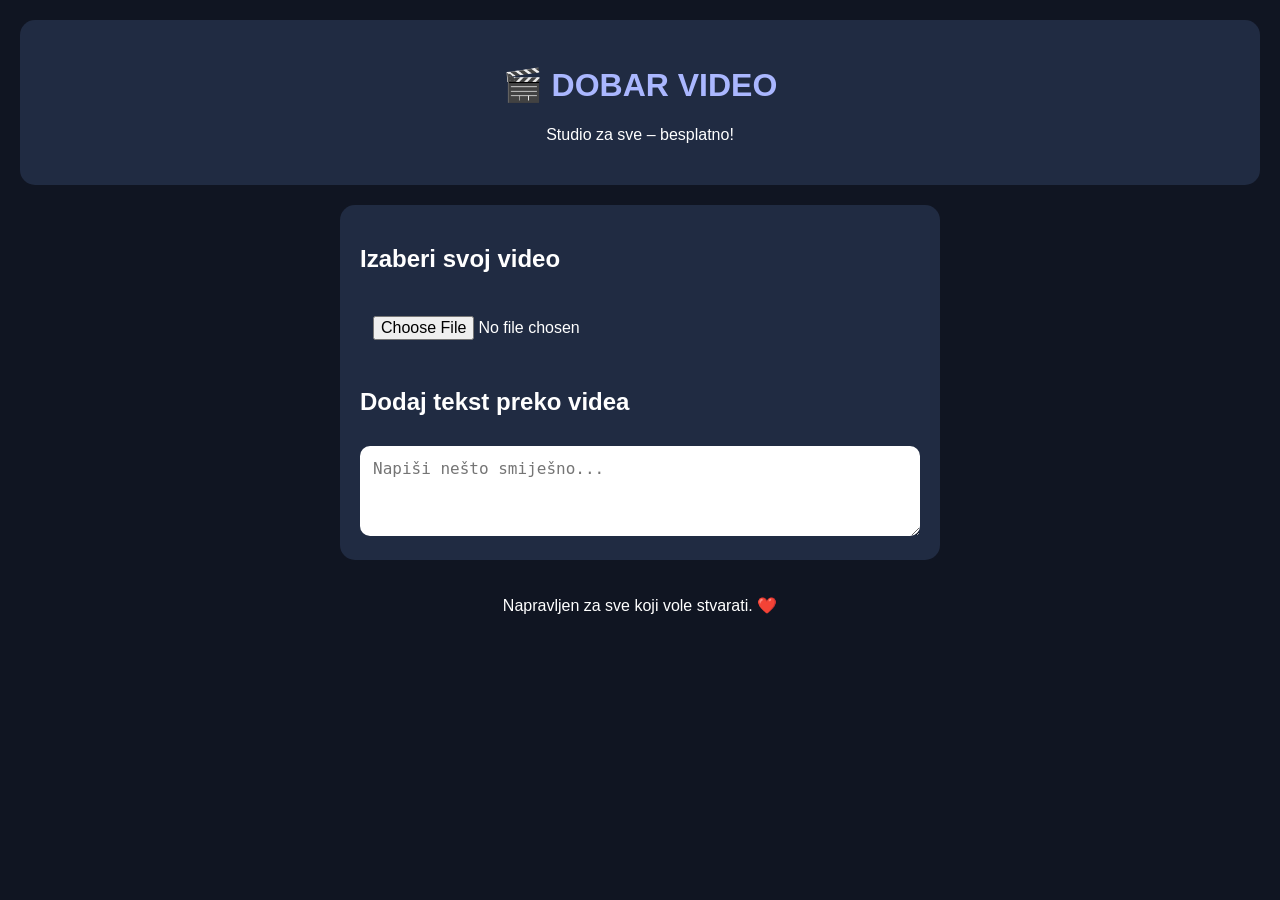
==== index.html @ 58460ad0 "Update index.html" ====
<!DOCTYPE html>
<html lang="bs">
<head>
    <meta charset="UTF-8">
    <meta name="viewport" content="width=device-width, initial-scale=1.0">
    <meta name="theme-color" content="#101010">
    <title>DOBAR VIDEO – Studio za sve</title>
    <link rel="stylesheet" href="style.css">
</head>
<body>
    <header>
        <h1>🎬 DOBAR VIDEO</h1>
        <p>Studio za sve – besplatno!</p>
    </header>

    <main>
        <section>
            <h2>Izaberi svoj video</h2>
            <input type="file" id="videoFile" accept="video/*">

            <div id="videoContainer">
                <video id="video" controls playsinline style="display:none;"></video>
                <div id="videoText"></div>
            </div>

            <h2>Dodaj tekst preko videa</h2>
            <textarea id="caption" placeholder="Napiši nešto smiješno..."></textarea>
        </section>
    </main>

    <footer>
        <p>Napravljen za sve koji vole stvarati. ❤️</p>
    </footer>

    <script src="app.js"></script>
</body>
</html>
---- style.css ----
* {
    box-sizing: border-box;
}

body {
    margin: 0;
    padding: 20px;
    background: #101522;
    color: white;
    font-family: Arial, sans-serif;
}

header {
    text-align: center;
    padding: 25px 10px;
    background: #202b42;
    border-radius: 15px;
}

h1, h3 {
    color: #aab7ff;
}

main {
    max-width: 600px;
    margin: auto;
}

section {
    background: #202b42;
    padding: 20px;
    margin-top: 20px;
    border-radius: 15px;
}

input, textarea {
    width: 100%;
    padding: 13px;
    border-radius: 10px;
    border: none;
    margin-top: 10px;
    font-size: 16px;
}

textarea {
    min-height: 90px;
    resize: vertical;
}

#videoContainer {
    position: relative;
    width: 100%;
    margin-top: 15px;
    overflow: hidden;
    border-radius: 12px;
}

video {
    display: block;
    width: 100%;
    max-height: 450px;
}

#videoText {
    position: absolute;
    top: 25px;
    bottom: auto;
    left: 5%;
    right: 5%;
    z-index: 10;
    color: white;
    font-size: 26px;
    font-weight: bold;
    text-align: center;
    text-shadow: 2px 2px 4px black;
    pointer-events: none;
    overflow-wrap: anywhere;
}

footer {
    text-align: center;
    padding: 20px;
}
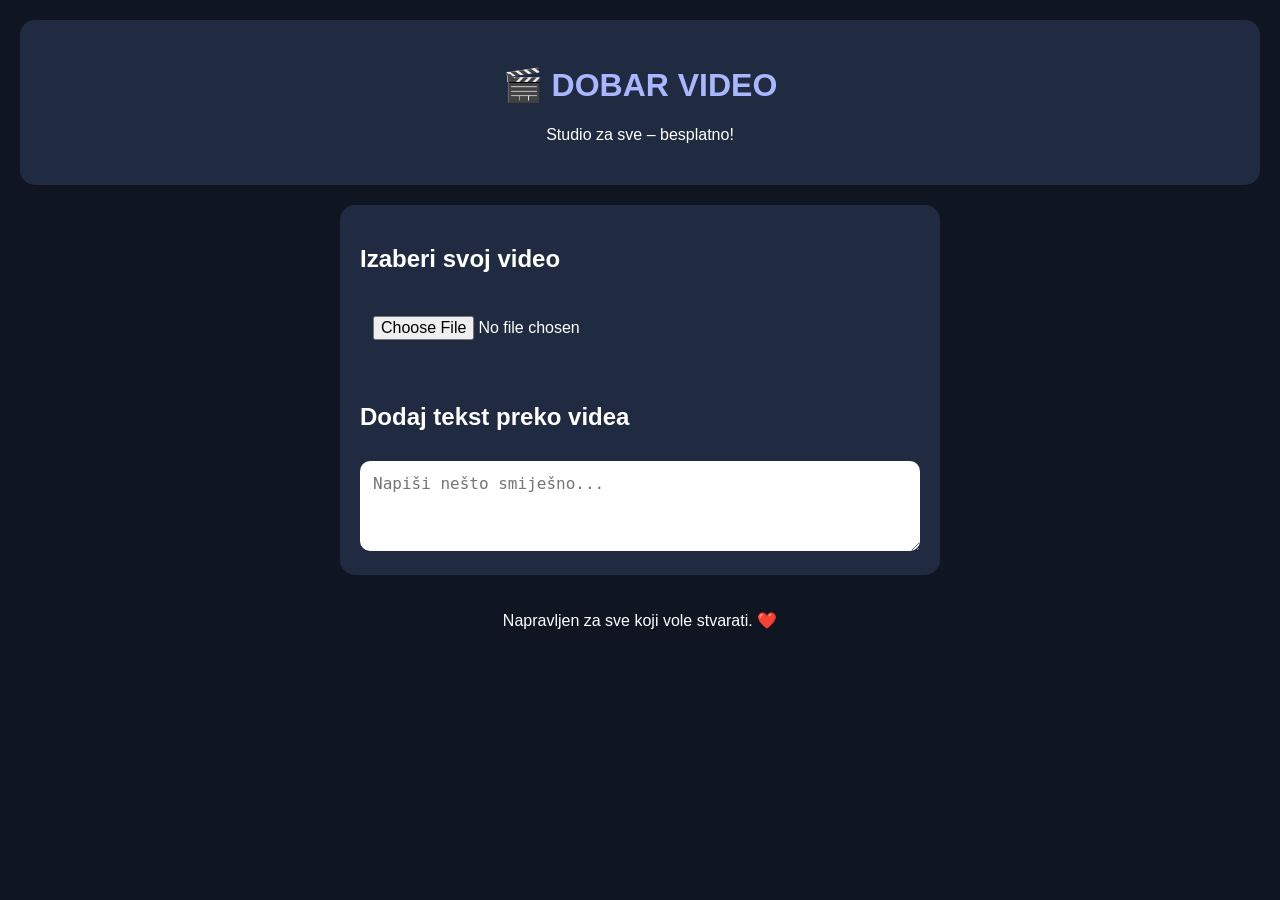
==== commit bbe76a6d: "Update index.html" ====
--- a/index.html
+++ b/index.html
@@ -21,7 +21,10 @@
 
             <div id="videoContainer">
                 <video id="video" controls playsinline style="display:none;"></video>
-                <div id="videoText"></div>
+                <div id="videoContainer" style="position:relative; width:100%; overflow:hidden;">
+    <video id="video" controls playsinline style="display:none; width:100%;"></video>
+    <div id="videoText" style="position:absolute; top:25px; left:5%; right:5%; z-index:10; color:white; font-size:26px; font-weight:bold; text-align:center; text-shadow:2px 2px 4px black; pointer-events:none;"></div>
+</div>
             </div>
 
             <h2>Dodaj tekst preko videa</h2>
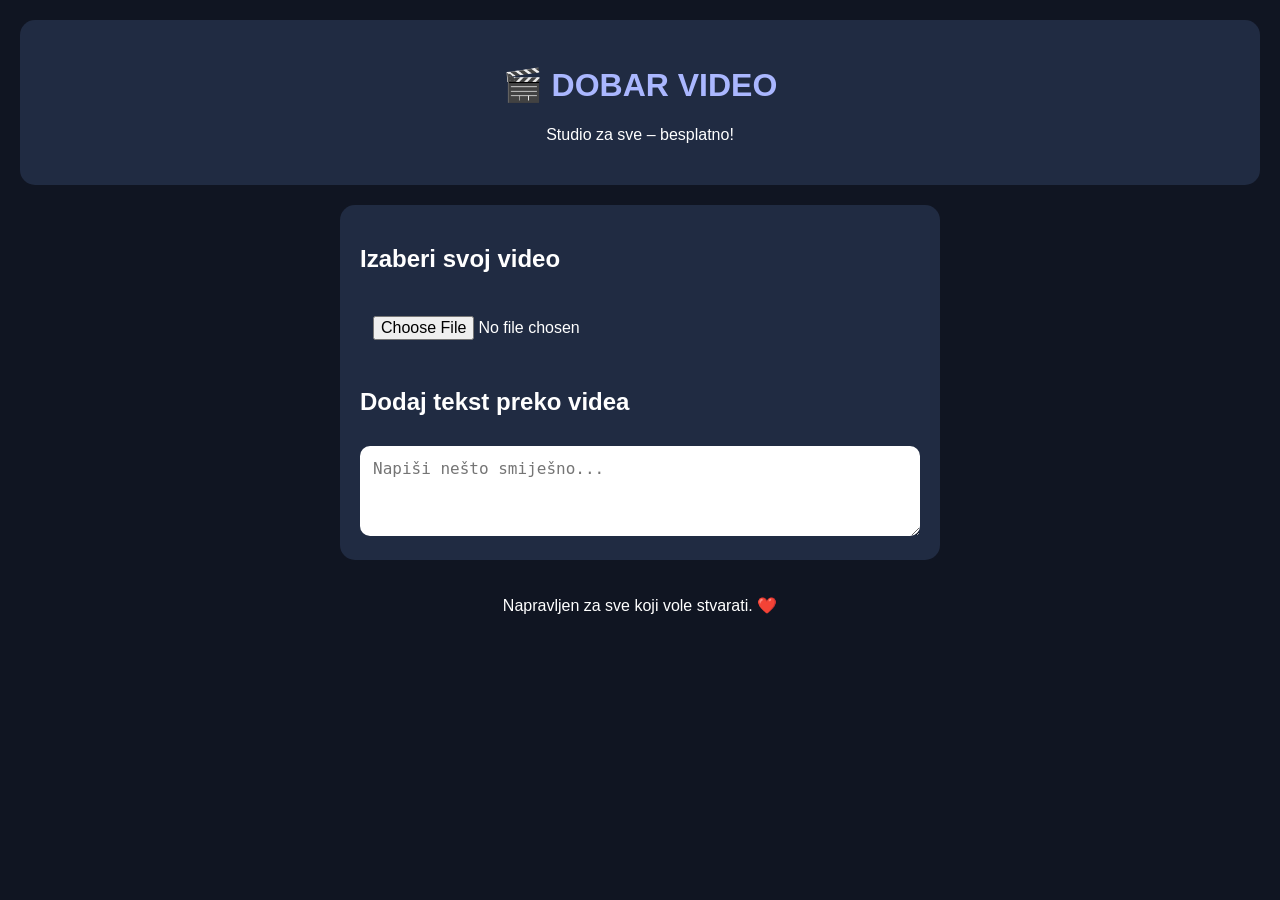
==== commit 5d4fd3f4: "Update index.html" ====
--- a/index.html
+++ b/index.html
@@ -1,3 +1,4 @@
+
 
 <!DOCTYPE html>
 <html lang="bs">
@@ -19,12 +20,9 @@
             <h2>Izaberi svoj video</h2>
             <input type="file" id="videoFile" accept="video/*">
 
-            <div id="videoContainer">
-                <video id="video" controls playsinline style="display:none;"></video>
-                <div id="videoContainer" style="position:relative; width:100%; overflow:hidden;">
-    <video id="video" controls playsinline style="display:none; width:100%;"></video>
-    <div id="videoText" style="position:absolute; top:25px; left:5%; right:5%; z-index:10; color:white; font-size:26px; font-weight:bold; text-align:center; text-shadow:2px 2px 4px black; pointer-events:none;"></div>
-</div>
+            <div id="videoContainer" style="position:relative; width:100%; overflow:hidden;">
+                <video id="video" controls playsinline style="display:none; width:100%;"></video>
+                <div id="videoText" style="position:absolute; top:25px; left:5%; right:5%; z-index:10; color:white; font-size:26px; font-weight:bold; text-align:center; text-shadow:2px 2px 4px black; pointer-events:none;"></div>
             </div>
 
             <h2>Dodaj tekst preko videa</h2>
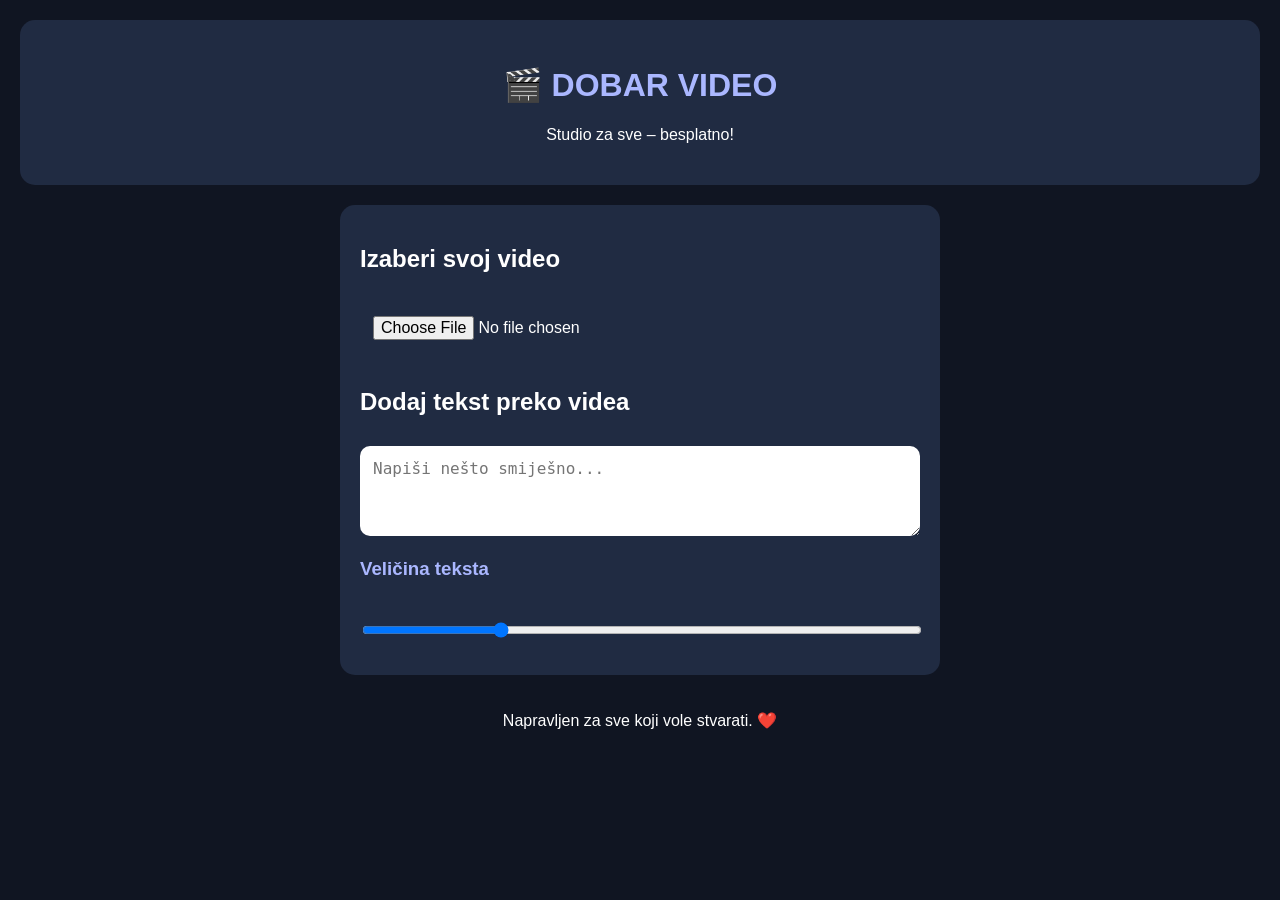
==== commit 2ea01218: "Update index.html" ====
--- a/index.html
+++ b/index.html
@@ -1,5 +1,3 @@
-
-
 <!DOCTYPE html>
 <html lang="bs">
 <head>
@@ -27,6 +25,9 @@
 
             <h2>Dodaj tekst preko videa</h2>
             <textarea id="caption" placeholder="Napiši nešto smiješno..."></textarea>
+
+            <h3>Veličina teksta</h3>
+            <input type="range" id="textSize" min="16" max="60" value="26">
         </section>
     </main>
 
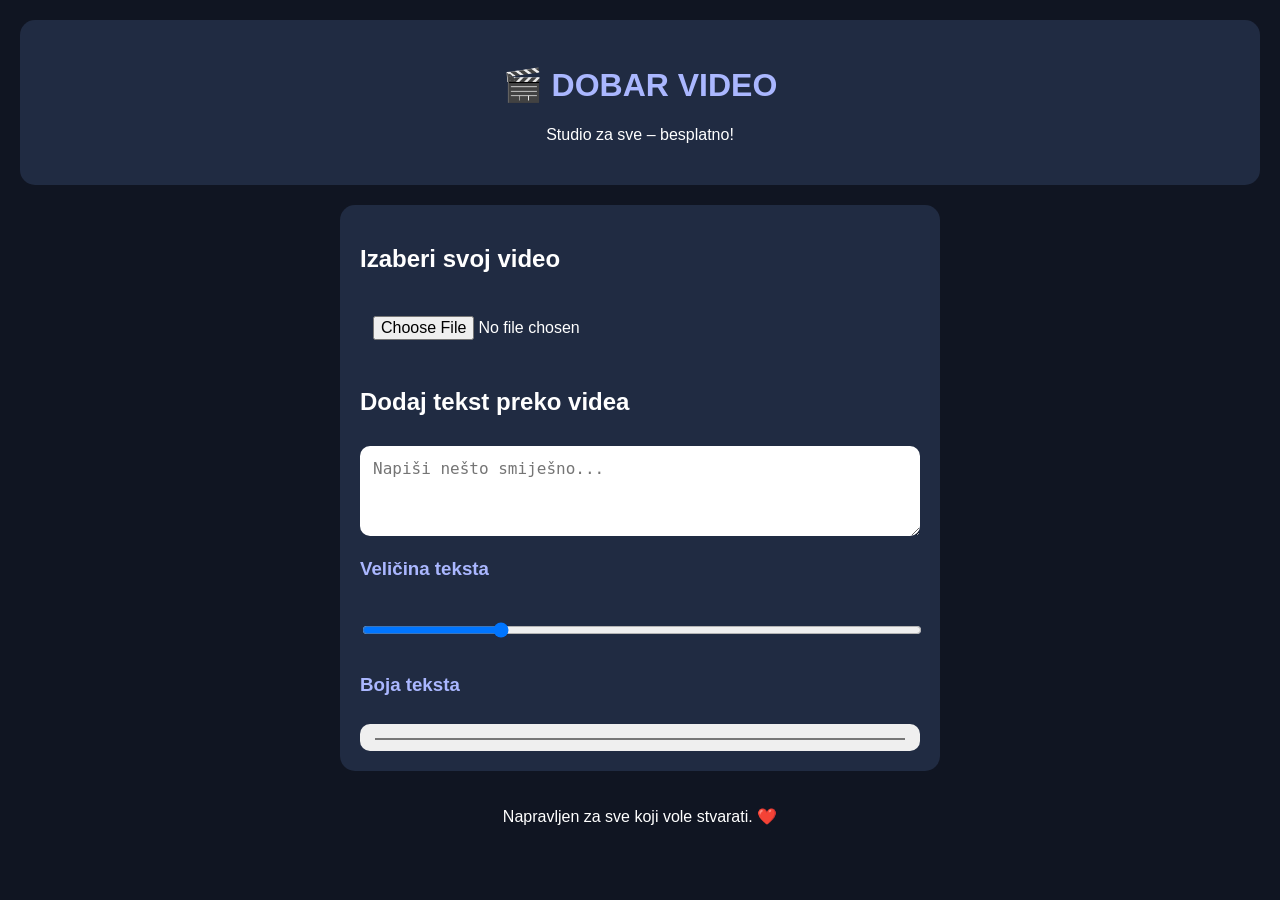
==== commit bf7e9c9e: "Update index.html" ====
--- a/index.html
+++ b/index.html
@@ -1,3 +1,4 @@
+
 <!DOCTYPE html>
 <html lang="bs">
 <head>
@@ -28,6 +29,9 @@
 
             <h3>Veličina teksta</h3>
             <input type="range" id="textSize" min="16" max="60" value="26">
+
+            <h3>Boja teksta</h3>
+            <input type="color" id="textColor" value="#ffffff">
         </section>
     </main>
 
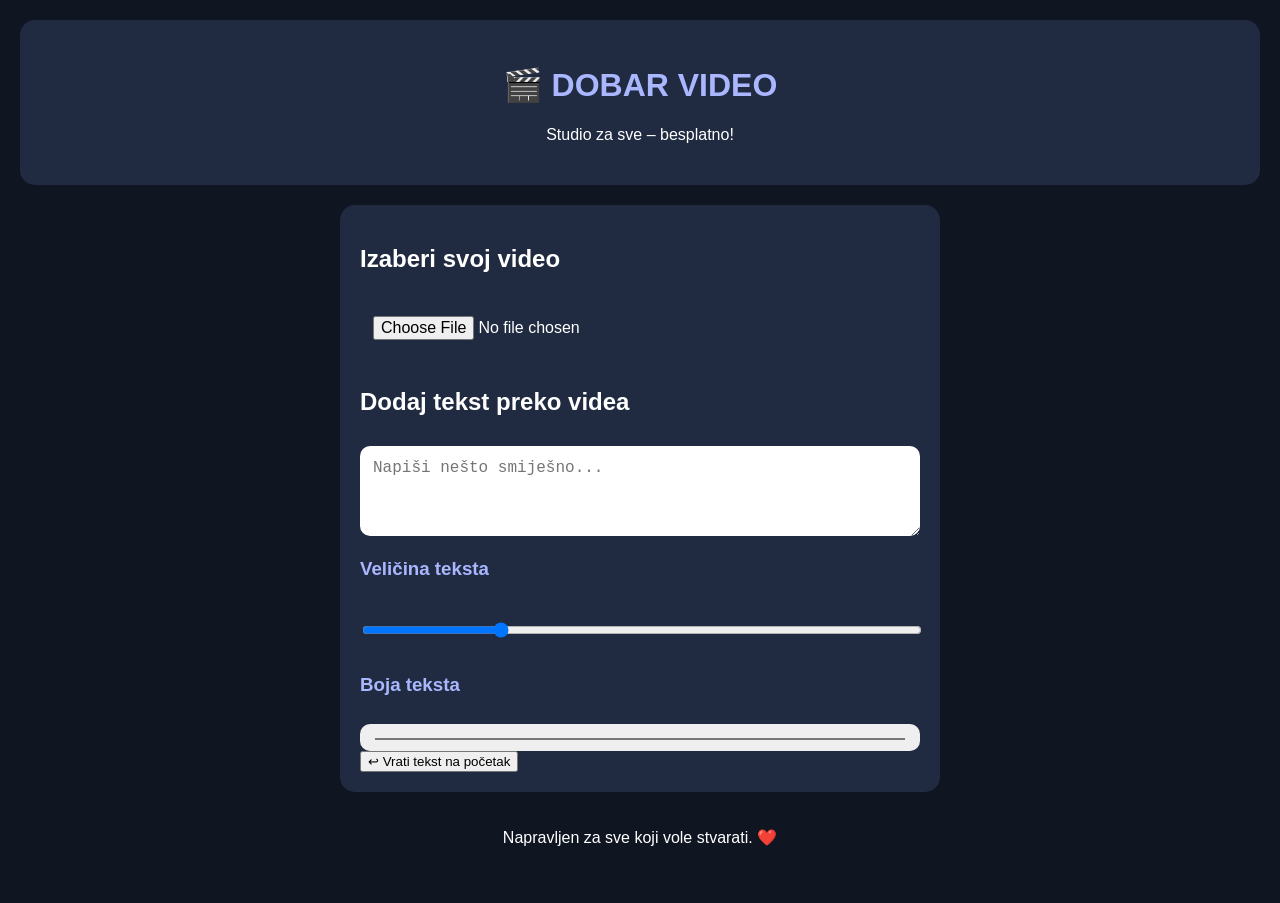
==== commit 19c6d311: "Update index.html" ====
--- a/index.html
+++ b/index.html
@@ -1,4 +1,3 @@
-
 <!DOCTYPE html>
 <html lang="bs">
 <head>
@@ -21,7 +20,8 @@
 
             <div id="videoContainer" style="position:relative; width:100%; overflow:hidden;">
                 <video id="video" controls playsinline style="display:none; width:100%;"></video>
-                <div id="videoText" style="position:absolute; top:25px; left:5%; right:5%; z-index:10; color:white; font-size:26px; font-weight:bold; text-align:center; text-shadow:2px 2px 4px black; pointer-events:none;"></div>
+
+                <div id="videoText" style="position:absolute; top:25px; left:5%; right:5%; z-index:10; color:white; font-size:26px; font-weight:bold; text-align:center; text-shadow:2px 2px 4px black; pointer-events:auto; touch-action:none; cursor:move;"></div>
             </div>
 
             <h2>Dodaj tekst preko videa</h2>
@@ -32,6 +32,8 @@
 
             <h3>Boja teksta</h3>
             <input type="color" id="textColor" value="#ffffff">
+
+            <button id="resetText">↩ Vrati tekst na početak</button>
         </section>
     </main>
 
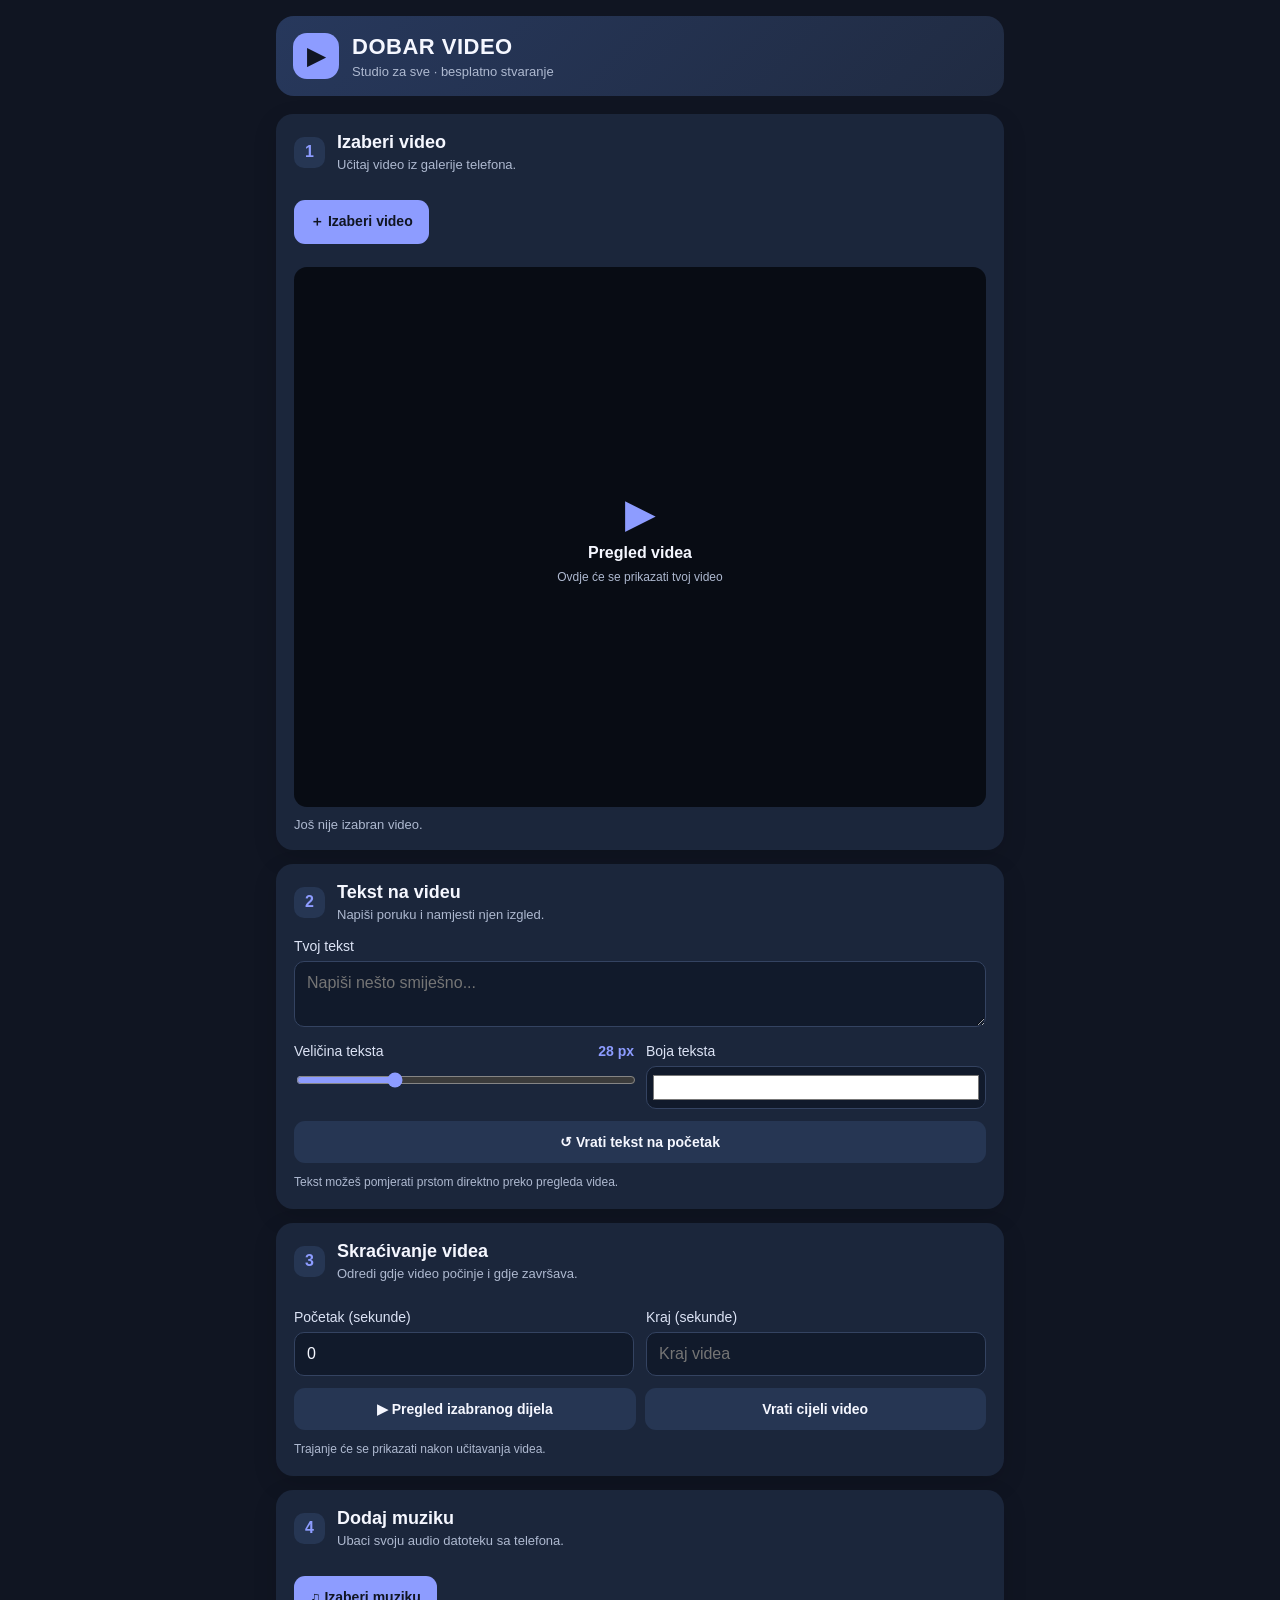
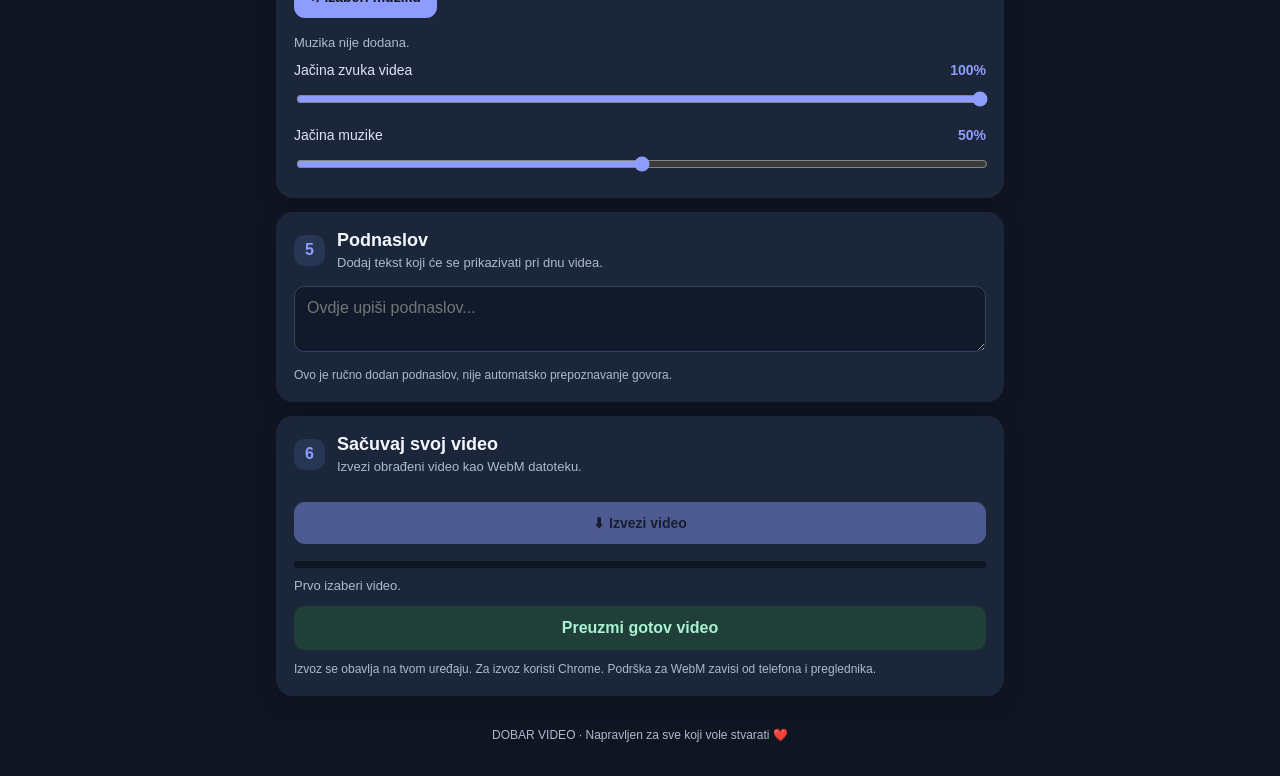
==== commit 6debf151: "Update index.html" ====
--- a/index.html
+++ b/index.html
@@ -3,44 +3,192 @@
 <head>
     <meta charset="UTF-8">
     <meta name="viewport" content="width=device-width, initial-scale=1.0">
-    <meta name="theme-color" content="#101010">
+    <meta name="theme-color" content="#101522">
     <title>DOBAR VIDEO – Studio za sve</title>
     <link rel="stylesheet" href="style.css">
 </head>
 <body>
-    <header>
-        <h1>🎬 DOBAR VIDEO</h1>
-        <p>Studio za sve – besplatno!</p>
+
+    <header class="topbar">
+        <div class="brand-mark">▶</div>
+        <div>
+            <h1>DOBAR VIDEO</h1>
+            <p>Studio za sve · besplatno stvaranje</p>
+        </div>
     </header>
 
     <main>
-        <section>
-            <h2>Izaberi svoj video</h2>
-            <input type="file" id="videoFile" accept="video/*">
 
-            <div id="videoContainer" style="position:relative; width:100%; overflow:hidden;">
-                <video id="video" controls playsinline style="display:none; width:100%;"></video>
-
-                <div id="videoText" style="position:absolute; top:25px; left:5%; right:5%; z-index:10; color:white; font-size:26px; font-weight:bold; text-align:center; text-shadow:2px 2px 4px black; pointer-events:auto; touch-action:none; cursor:move;"></div>
+        <section class="panel">
+            <div class="section-heading">
+                <span class="step">1</span>
+                <div>
+                    <h2>Izaberi video</h2>
+                    <p>Učitaj video iz galerije telefona.</p>
+                </div>
             </div>
 
-            <h2>Dodaj tekst preko videa</h2>
-            <textarea id="caption" placeholder="Napiši nešto smiješno..."></textarea>
+            <label class="file-button" for="videoFile">＋ Izaberi video</label>
+            <input id="videoFile" type="file" accept="video/*">
 
-            <h3>Veličina teksta</h3>
-            <input type="range" id="textSize" min="16" max="60" value="26">
+            <div class="preview-wrap" id="previewWrap">
+                <video id="video" playsinline controls></video>
+                <div id="videoText" class="video-text"></div>
+                <div id="subtitlePreview" class="subtitle-preview"></div>
 
-            <h3>Boja teksta</h3>
-            <input type="color" id="textColor" value="#ffffff">
+                <div id="emptyPreview" class="empty-preview">
+                    <span>▶</span>
+                    <b>Pregled videa</b>
+                    <small>Ovdje će se prikazati tvoj video</small>
+                </div>
+            </div>
 
-            <button id="resetText">↩ Vrati tekst na početak</button>
+            <div class="status" id="videoStatus">
+                Još nije izabran video.
+            </div>
         </section>
+
+        <section class="panel">
+            <div class="section-heading">
+                <span class="step">2</span>
+                <div>
+                    <h2>Tekst na videu</h2>
+                    <p>Napiši poruku i namjesti njen izgled.</p>
+                </div>
+            </div>
+
+            <label for="caption">Tvoj tekst</label>
+            <textarea id="caption" rows="2" placeholder="Napiši nešto smiješno..."></textarea>
+
+            <div class="two-col">
+                <div>
+                    <label for="textSize">Veličina teksta <b id="sizeValue">28 px</b></label>
+                    <input id="textSize" type="range" min="14" max="64" value="28">
+                </div>
+
+                <div>
+                    <label for="textColor">Boja teksta</label>
+                    <input id="textColor" type="color" value="#ffffff">
+                </div>
+            </div>
+
+            <button class="secondary full" id="resetText">
+                ↺ Vrati tekst na početak
+            </button>
+
+            <p class="hint">
+                Tekst možeš pomjerati prstom direktno preko pregleda videa.
+            </p>
+        </section>
+
+        <section class="panel">
+            <div class="section-heading">
+                <span class="step">3</span>
+                <div>
+                    <h2>Skraćivanje videa</h2>
+                    <p>Odredi gdje video počinje i gdje završava.</p>
+                </div>
+            </div>
+
+            <div class="two-col">
+                <div>
+                    <label for="trimStart">Početak (sekunde)</label>
+                    <input id="trimStart" type="number" min="0" step="0.1" value="0">
+                </div>
+
+                <div>
+                    <label for="trimEnd">Kraj (sekunde)</label>
+                    <input id="trimEnd" type="number" min="0" step="0.1" placeholder="Kraj videa">
+                </div>
+            </div>
+
+            <div class="button-row">
+                <button class="secondary" id="previewTrim">▶ Pregled izabranog dijela</button>
+                <button class="secondary" id="resetTrim">Vrati cijeli video</button>
+            </div>
+
+            <p class="hint" id="durationInfo">
+                Trajanje će se prikazati nakon učitavanja videa.
+            </p>
+        </section>
+
+        <section class="panel">
+            <div class="section-heading">
+                <span class="step">4</span>
+                <div>
+                    <h2>Dodaj muziku</h2>
+                    <p>Ubaci svoju audio datoteku sa telefona.</p>
+                </div>
+            </div>
+
+            <label class="file-button" for="musicFile">♫ Izaberi muziku</label>
+            <input id="musicFile" type="file" accept="audio/*">
+
+            <div class="status" id="musicStatus">
+                Muzika nije dodana.
+            </div>
+
+            <label for="videoVolume">Jačina zvuka videa <b id="videoVolumeValue">100%</b></label>
+            <input id="videoVolume" type="range" min="0" max="100" value="100">
+
+            <label for="musicVolume">Jačina muzike <b id="musicVolumeValue">50%</b></label>
+            <input id="musicVolume" type="range" min="0" max="100" value="50">
+        </section>
+
+        <section class="panel">
+            <div class="section-heading">
+                <span class="step">5</span>
+                <div>
+                    <h2>Podnaslov</h2>
+                    <p>Dodaj tekst koji će se prikazivati pri dnu videa.</p>
+                </div>
+            </div>
+
+            <textarea id="subtitleText" rows="2" placeholder="Ovdje upiši podnaslov..."></textarea>
+
+            <p class="hint">
+                Ovo je ručno dodan podnaslov, nije automatsko prepoznavanje govora.
+            </p>
+        </section>
+
+        <section class="panel export-panel">
+            <div class="section-heading">
+                <span class="step">6</span>
+                <div>
+                    <h2>Sačuvaj svoj video</h2>
+                    <p>Izvezi obrađeni video kao WebM datoteku.</p>
+                </div>
+            </div>
+
+            <button class="primary full" id="exportButton" disabled>
+                ⬇ Izvezi video
+            </button>
+
+            <div class="progress-track">
+                <div id="progressBar"></div>
+            </div>
+
+            <div class="status" id="exportStatus">
+                Prvo izaberi video.
+            </div>
+
+            <a id="downloadLink" class="download-link" hidden>
+                Preuzmi gotov video
+            </a>
+
+            <p class="hint">
+                Izvoz se obavlja na tvom uređaju. Za izvoz koristi Chrome.
+                Podrška za WebM zavisi od telefona i preglednika.
+            </p>
+        </section>
+
     </main>
 
     <footer>
-        <p>Napravljen za sve koji vole stvarati. ❤️</p>
+        DOBAR VIDEO · Napravljen za sve koji vole stvarati ❤️
     </footer>
 
     <script src="app.js"></script>
+
 </body>
 </html>
--- a/style.css
+++ b/style.css
@@ -1,84 +1,32 @@
-
-* {
-    box-sizing: border-box;
-}
-
-body {
-    margin: 0;
-    padding: 20px;
-    background: #101522;
-    color: white;
-    font-family: Arial, sans-serif;
-}
-
-header {
-    text-align: center;
-    padding: 25px 10px;
-    background: #202b42;
-    border-radius: 15px;
-}
-
-h1, h3 {
-    color: #aab7ff;
-}
-
-main {
-    max-width: 600px;
-    margin: auto;
-}
-
-section {
-    background: #202b42;
-    padding: 20px;
-    margin-top: 20px;
-    border-radius: 15px;
-}
-
-input, textarea {
-    width: 100%;
-    padding: 13px;
-    border-radius: 10px;
-    border: none;
-    margin-top: 10px;
-    font-size: 16px;
-}
-
-textarea {
-    min-height: 90px;
-    resize: vertical;
-}
-
-#videoContainer {
-    position: relative;
-    width: 100%;
-    margin-top: 15px;
-    overflow: hidden;
-    border-radius: 12px;
-}
-
-video {
-    display: block;
-    width: 100%;
-    max-height: 450px;
-}
-
-#videoText {
-    position: absolute;
-    top: 25px;
-    bottom: auto;
-    left: 5%;
-    right: 5%;
-    z-index: 10;
-    color: white;
-    font-size: 26px;
-    font-weight: bold;
-    text-align: center;
-    text-shadow: 2px 2px 4px black;
-    pointer-events: none;
-    overflow-wrap: anywhere;
-}
-
-footer {
-    text-align: center;
-    padding: 20px;
-}
+*{box-sizing:border-box}
+:root{color-scheme:dark;--bg:#101522;--panel:#1b263b;--panel2:#263653;--accent:#8d9cff;--text:#f5f7ff;--muted:#aeb9d0}
+body{margin:0;padding:16px;background:var(--bg);color:var(--text);font-family:Arial,sans-serif;max-width:760px;margin-inline:auto}
+.topbar{display:flex;align-items:center;gap:13px;padding:17px;background:linear-gradient(135deg,#27385c,#202b42);border-radius:18px;margin-bottom:18px}
+.brand-mark{width:46px;height:46px;display:grid;place-items:center;border-radius:14px;background:var(--accent);color:#101522;font-size:23px;font-weight:bold}
+h1{font-size:22px;margin:0 0 4px;letter-spacing:.5px}header p, .section-heading p{margin:0;color:var(--muted);font-size:13px}
+.panel{background:var(--panel);padding:18px;border-radius:17px;margin:14px 0;box-shadow:0 8px 25px #0002}
+.section-heading{display:flex;gap:12px;align-items:center;margin-bottom:16px}
+.step{flex:0 0 31px;height:31px;border-radius:10px;background:var(--panel2);display:grid;place-items:center;color:var(--accent);font-weight:bold}
+h2{font-size:18px;margin:0 0 4px}label{display:block;font-size:14px;color:#dce3f5;margin:12px 0 7px}label b{float:right;color:var(--accent)}
+input,textarea{font:inherit;color:var(--text)}
+input[type=file]{display:none}
+.file-button,.primary,.secondary{display:inline-flex;align-items:center;justify-content:center;border:0;border-radius:11px;padding:13px 16px;font-weight:bold;font-size:14px;cursor:pointer;text-decoration:none}
+.file-button,.primary{background:var(--accent);color:#101522}
+.secondary{background:var(--panel2);color:var(--text)}
+.full{width:100%;margin-top:12px}
+textarea,input[type=number]{width:100%;background:#111a2b;border:1px solid #344361;border-radius:10px;padding:12px;outline:none}
+textarea{resize:vertical;min-height:66px}
+input[type=range]{width:100%;accent-color:var(--accent);padding:4px 0}
+input[type=color]{width:100%;height:43px;background:#111a2b;border:1px solid #344361;border-radius:10px;padding:4px}
+.preview-wrap{position:relative;width:100%;aspect-ratio:9/16;max-height:540px;margin-top:16px;background:#080c14;border-radius:13px;overflow:hidden;display:flex;align-items:center;justify-content:center}
+video{width:100%;height:100%;object-fit:contain;display:none;background:#080c14}
+.empty-preview{position:absolute;inset:0;display:flex;flex-direction:column;align-items:center;justify-content:center;gap:8px;color:var(--muted);pointer-events:none}
+.empty-preview span{font-size:40px;color:var(--accent)}.empty-preview b{color:var(--text)}.empty-preview small{font-size:12px}
+.video-text{position:absolute;left:5%;right:5%;top:8%;z-index:3;text-align:center;font-weight:800;font-size:28px;color:white;text-shadow:2px 2px 4px #000,0 0 7px #000;overflow-wrap:anywhere;white-space:pre-wrap;touch-action:none;cursor:move;user-select:none}
+.subtitle-preview{position:absolute;left:5%;right:5%;bottom:7%;z-index:3;text-align:center;color:#fff;font-weight:bold;font-size:18px;text-shadow:2px 2px 4px #000,0 0 7px #000;white-space:pre-wrap;overflow-wrap:anywhere;pointer-events:none}
+.status{font-size:13px;color:var(--muted);margin-top:10px;overflow-wrap:anywhere}.hint{font-size:12px;color:var(--muted);line-height:1.5;margin:10px 0 0}
+.two-col{display:grid;grid-template-columns:1fr 1fr;gap:12px}.button-row{display:flex;gap:9px;margin-top:12px}.button-row button{flex:1;min-width:0}
+.progress-track{height:7px;background:#0d1422;border-radius:20px;overflow:hidden;margin-top:17px}#progressBar{height:100%;width:0;background:var(--accent);transition:width .15s}
+.download-link{display:block;margin-top:13px;padding:13px;text-align:center;background:#203f38;color:#a9f2d2;border-radius:10px;font-weight:bold}
+button:disabled{opacity:.45;cursor:not-allowed}footer{text-align:center;color:var(--muted);font-size:12px;padding:18px}
+@media(max-width:420px){body{padding:10px}.panel{padding:14px}.two-col{gap:9px}.button-row{flex-direction:column}.preview-wrap{max-height:480px}}
